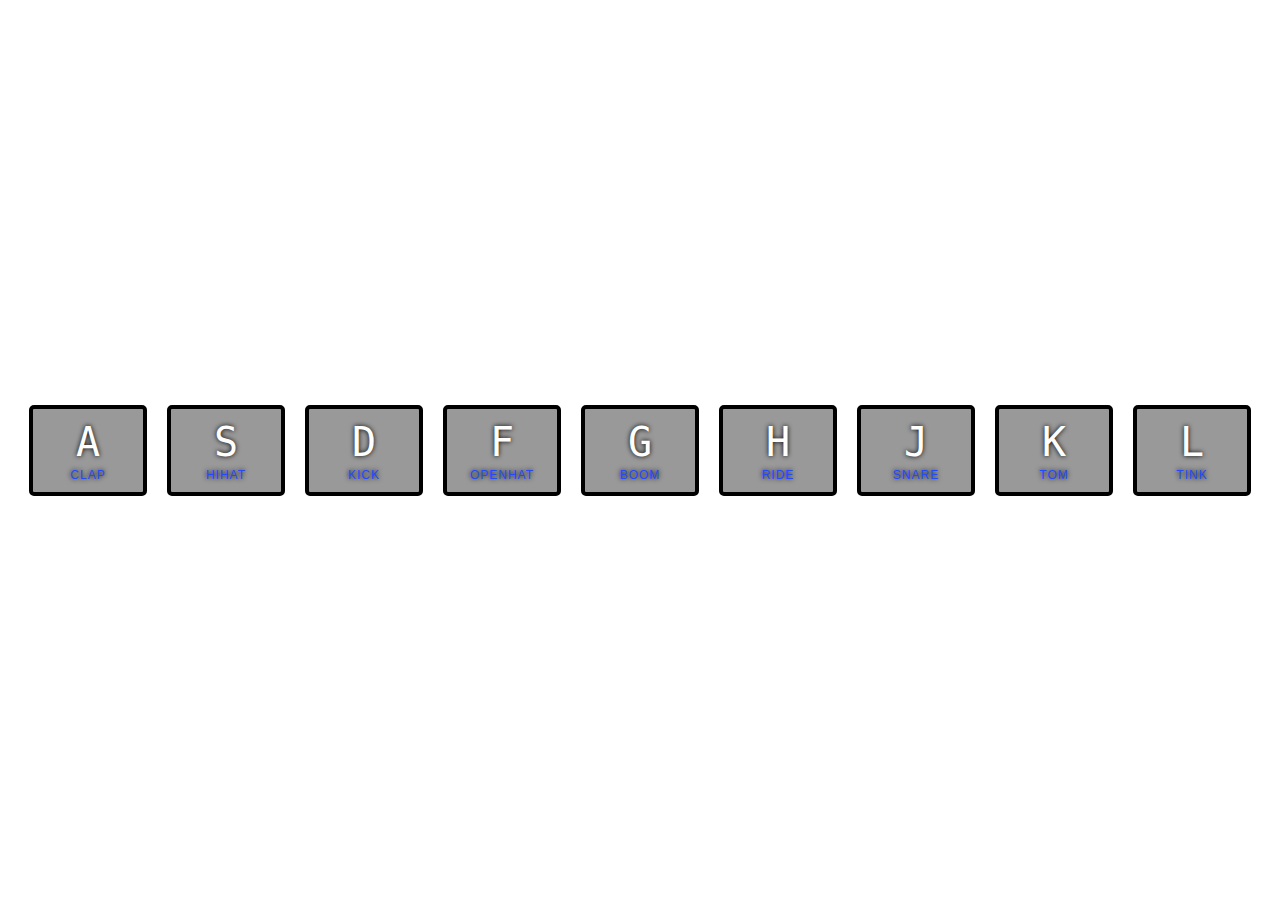
==== drum-kit/index.html @ 95200dfe "firs commit" ====
<!DOCTYPE html>
<html lang="en">
<head>
  <meta charset="UTF-8">
  <title>JS Drum Kit</title>
  <link rel="icon" type="image/png" href="https://i.imgur.com/FpFSApb.png">
  <link rel="stylesheet" href="style.css">
</head>
<body>


  <div class="keys">
    <div data-key="65" class="key">
      <kbd>A</kbd>
      <span class="sound">clap</span>
    </div>
    <div data-key="83" class="key">
      <kbd>S</kbd>
      <span class="sound">hihat</span>
    </div>
    <div data-key="68" class="key">
      <kbd>D</kbd>
      <span class="sound">kick</span>
    </div>
    <div data-key="70" class="key">
      <kbd>F</kbd>
      <span class="sound">openhat</span>
    </div>
    <div data-key="71" class="key">
      <kbd>G</kbd>
      <span class="sound">boom</span>
    </div>
    <div data-key="72" class="key">
      <kbd>H</kbd>
      <span class="sound">ride</span>
    </div>
    <div data-key="74" class="key">
      <kbd>J</kbd>
      <span class="sound">snare</span>
    </div>
    <div data-key="75" class="key">
      <kbd>K</kbd>
      <span class="sound">tom</span>
    </div>
    <div data-key="76" class="key">
      <kbd>L</kbd>
      <span class="sound">tink</span>
    </div>
  </div>

  <audio data-key="65" src="sounds/clap.wav"></audio>
  <audio data-key="83" src="sounds/hihat.wav"></audio>
  <audio data-key="68" src="sounds/kick.wav"></audio>
  <audio data-key="70" src="sounds/openhat.wav"></audio>
  <audio data-key="71" src="sounds/boom.wav"></audio>
  <audio data-key="72" src="sounds/ride.wav"></audio>
  <audio data-key="74" src="sounds/snare.wav"></audio>
  <audio data-key="75" src="sounds/tom.wav"></audio>
  <audio data-key="76" src="sounds/tink.wav"></audio>

<script>

  function playSound(e) {
    const audio = document.querySelector(`audio[data-key="${e.keyCode}"]`);
    const key = document.querySelector(`.key[data-key="${e.keyCode}"]`);
    if(!audio) return; // stop the function from running all together
    audio.currentTime = 0; //rewind to the start
    audio.play();
    key.classList.add('playing')
  };

  function removeTransition(e){
    if (e.propertyName !== 'transform') return; //skip it if it's not a transform
    this.classList.remove('playing');
  }

  const keys = document.querySelectorAll('.key');
  keys.forEach(key => key.addEventListener('transitionend', removeTransition));
  window.addEventListener('keydown', playSound);
</script>


</body>
</html>
---- drum-kit/style.css ----
html {
  font-size: 10px;
  background: url(https://i.imgur.com/R49qOXZ.jpg) bottom center;
  background-size: cover;
}

body,html {
  margin: 0;
  padding: 0;
  font-family: sans-serif;
}

.keys {
  display: flex;
  flex: 1;
  min-height: 100vh;
  align-items: center;
  justify-content: center;
}

.key {
  border: .4rem solid black;
  border-radius: .5rem;
  margin: 1rem;
  font-size: 1.5rem;
  padding: 1rem .5rem;
  transition: all .07s ease;
  width: 10rem;
  text-align: center;
  color: white;
  background: rgba(0,0,0,0.4);
  text-shadow: 0 0 .5rem black;
}

.playing {
  transform: scale(1.1);
  border-color: #234AFC;
  box-shadow: 0 0 1rem #234AFC;
}

kbd {
  display: block;
  font-size: 4rem;
}

.sound {
  font-size: 1.2rem;
  text-transform: uppercase;
  letter-spacing: .1rem;
  color: #234AFC;
}
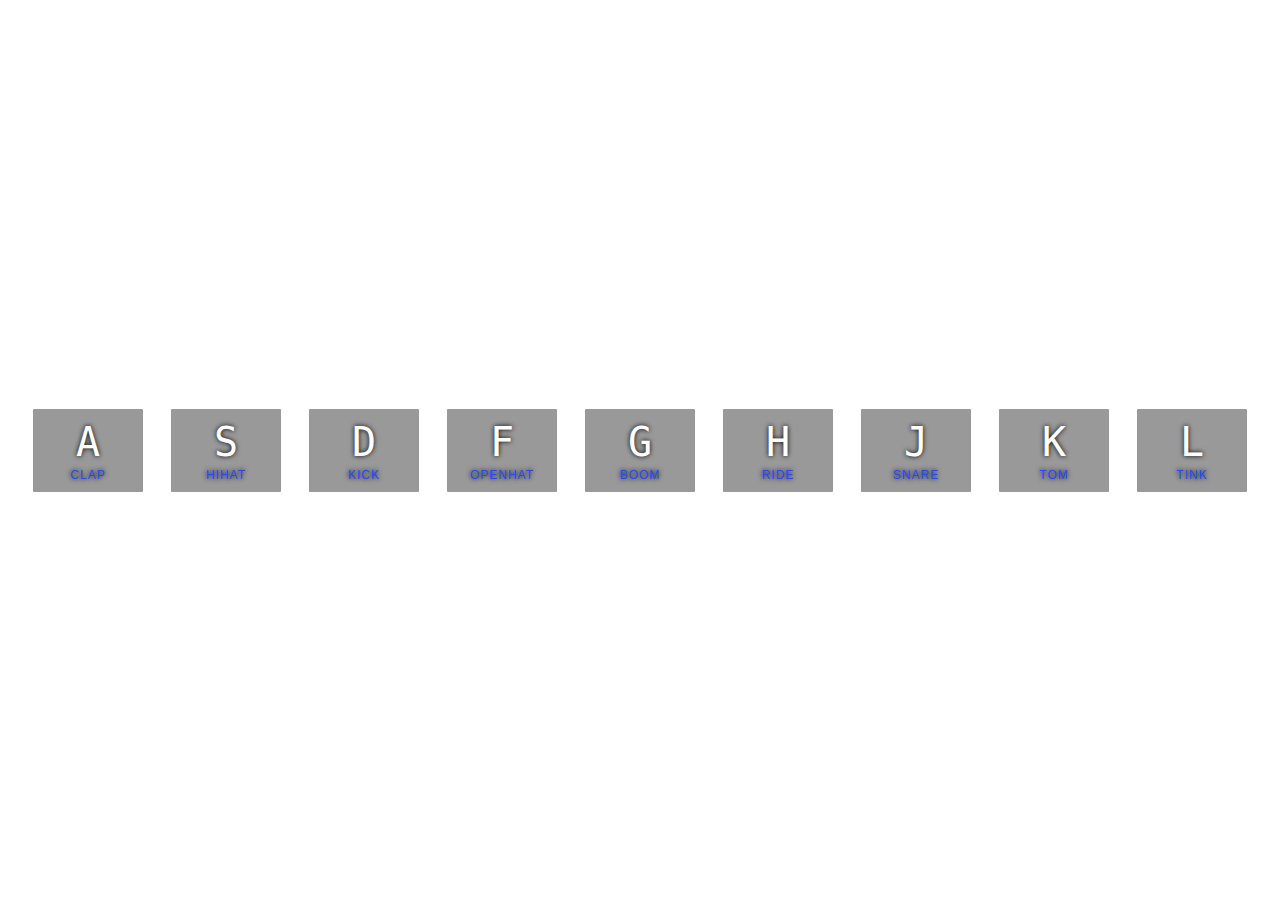
==== commit 8539f023: "index.js created" ====
--- a/drum-kit/index.html
+++ b/drum-kit/index.html
@@ -58,27 +58,6 @@
   <audio data-key="75" src="sounds/tom.wav"></audio>
   <audio data-key="76" src="sounds/tink.wav"></audio>
 
-<script>
-
-  function playSound(e) {
-    const audio = document.querySelector(`audio[data-key="${e.keyCode}"]`);
-    const key = document.querySelector(`.key[data-key="${e.keyCode}"]`);
-    if(!audio) return; // stop the function from running all together
-    audio.currentTime = 0; //rewind to the start
-    audio.play();
-    key.classList.add('playing')
-  };
-
-  function removeTransition(e){
-    if (e.propertyName !== 'transform') return; //skip it if it's not a transform
-    this.classList.remove('playing');
-  }
-
-  const keys = document.querySelectorAll('.key');
-  keys.forEach(key => key.addEventListener('transitionend', removeTransition));
-  window.addEventListener('keydown', playSound);
-</script>
-
-
+  <script src="index.js"></script>
 </body>
 </html>
--- a/drum-kit/style.css
+++ b/drum-kit/style.css
@@ -1,6 +1,6 @@
 html {
   font-size: 10px;
-  background: url(https://i.imgur.com/R49qOXZ.jpg) bottom center;
+  background: url(https://i.imgur.com/yrEZMnf.jpg) bottom center;
   background-size: cover;
 }
 
@@ -19,7 +19,7 @@
 }
 
 .key {
-  border: .4rem solid black;
+  border: .4rem solid white;
   border-radius: .5rem;
   margin: 1rem;
   font-size: 1.5rem;
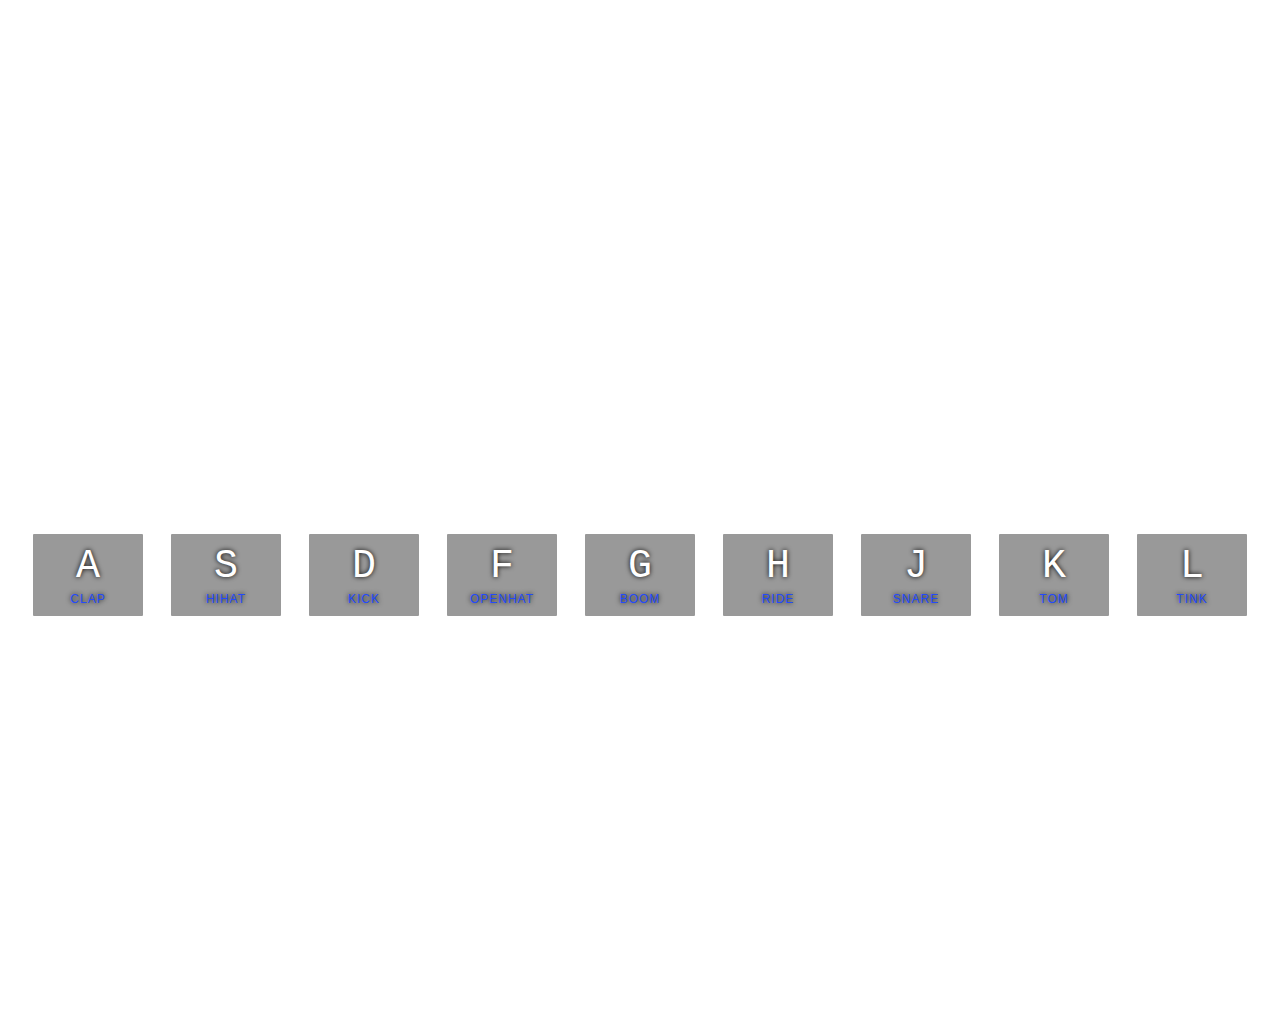
==== commit 43e18303: "index.html created" ====
--- a/drum-kit/index.html
+++ b/drum-kit/index.html
@@ -8,7 +8,7 @@
 </head>
 <body>
 
-
+  <h1>Drum Kit</h1>
   <div class="keys">
     <div data-key="65" class="key">
       <kbd>A</kbd>
--- a/drum-kit/style.css
+++ b/drum-kit/style.css
@@ -8,6 +8,13 @@
   margin: 0;
   padding: 0;
   font-family: sans-serif;
+}
+h1{
+  color: #fff;
+    text-align: center;
+    font-size: 5em;
+    position: relative;
+    top: 4em;
 }
 
 .keys {
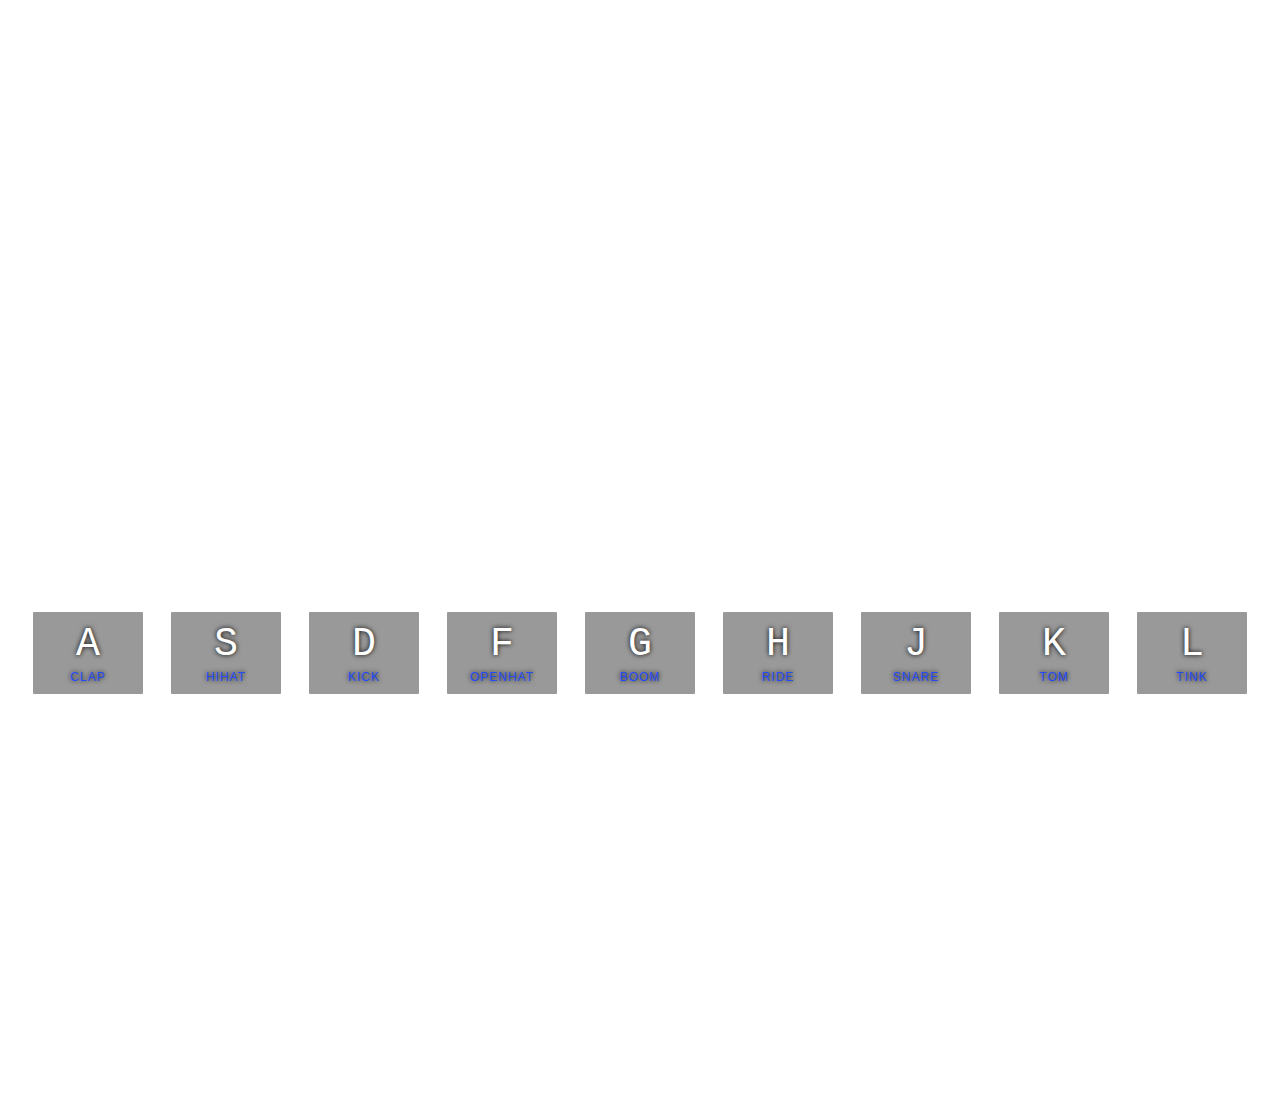
==== commit 6b8c14ee: "changes to drum-kit" ====
--- a/drum-kit/index.html
+++ b/drum-kit/index.html
@@ -9,6 +9,7 @@
 <body>
 
   <h1>Drum Kit</h1>
+  <h2>To enjoy music, watch it on a computer.</h2>
   <div class="keys">
     <div data-key="65" class="key">
       <kbd>A</kbd>
--- a/drum-kit/style.css
+++ b/drum-kit/style.css
@@ -11,10 +11,18 @@
 }
 h1{
   color: #fff;
-    text-align: center;
-    font-size: 5em;
-    position: relative;
-    top: 4em;
+  text-align: center;
+  font-size: 5em;
+  position: relative;
+  top: 4em;
+}
+h2{
+  color: #fff;
+  text-align: center;
+  font-size: 4em;
+  position: relative;
+  top: 5em;
+
 }
 
 .keys {
